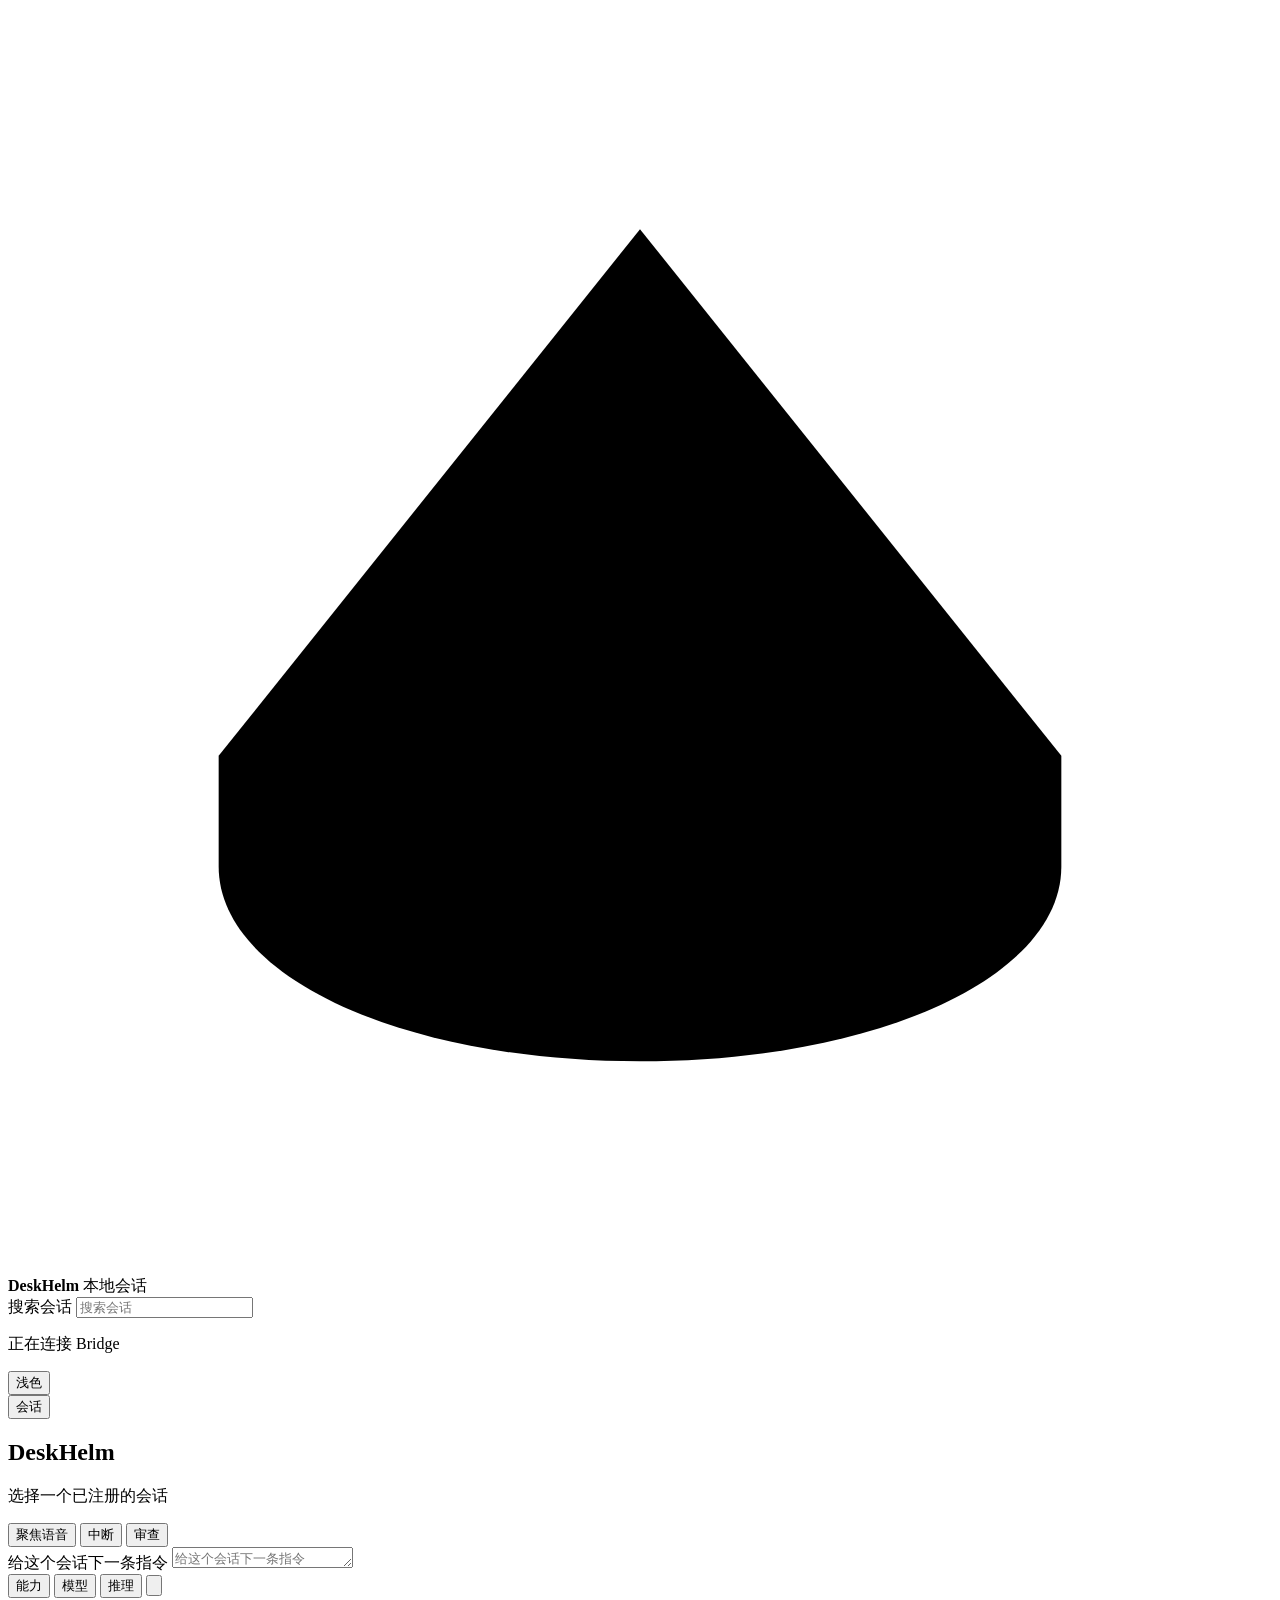
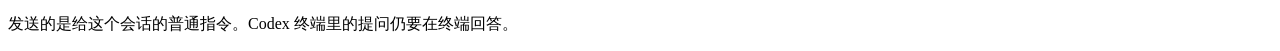
==== bridge/deskhelm_web/assets/index.html @ cbf028ee "feat!: remove protocol v1 Since the switch-over every `deskhelm` command runs on protocol v2, so the" ====
<!DOCTYPE html>
<html lang="zh-CN" data-theme="dark">
<head>
  <meta charset="utf-8">
  <meta name="viewport" content="width=device-width, initial-scale=1">
  <meta name="referrer" content="no-referrer">
  <meta name="robots" content="noindex, nofollow">
  <title>DeskHelm</title>
  <link rel="stylesheet" href="/assets/app.css">
</head>
<body>
  <div class="app">
    <aside class="sidebar" id="sidebar">
      <div class="brand">
        <svg class="mark" viewBox="0 0 24 24" aria-hidden="true">
          <path d="M4 14.2 12 4.2l8 10v2.1c0 2.1-3.5 3.7-8 3.7s-8-1.6-8-3.7Z"></path>
          <path d="M8.2 15.2c1.1.7 2.4 1 3.8 1s2.7-.3 3.8-1"></path>
        </svg>
        <div>
          <strong>DeskHelm</strong>
          <span>本地会话</span>
        </div>
      </div>
      <label class="search">
        <span class="visually-hidden">搜索会话</span>
        <input id="search" type="search" placeholder="搜索会话" autocomplete="off" spellcheck="false">
      </label>
      <div id="threads" class="threads"></div>
      <footer class="side-foot">
        <p id="connection">正在连接 Bridge</p>
        <button type="button" id="theme">浅色</button>
      </footer>
    </aside>
    <section class="main">
      <header class="topbar">
        <button type="button" class="ghost nav-toggle" id="open-sessions" aria-controls="sidebar">会话</button>
        <div class="title-block">
          <h1 id="title">DeskHelm</h1>
          <p id="subtitle">选择一个已注册的会话</p>
        </div>
        <div class="actions">
          <span id="agent-pill" class="pill" hidden></span>
          <span id="status" class="status" hidden></span>
          <button type="button" class="ghost" id="focus">聚焦语音</button>
          <button type="button" class="ghost" id="interrupt">中断</button>
          <button type="button" class="ghost" id="review-toggle" aria-controls="review" aria-expanded="false">审查</button>
        </div>
      </header>
      <div id="transcript" class="transcript" tabindex="0"></div>
      <div class="dock">
        <div id="approval"></div>
        <form id="composer" class="composer" autocomplete="off">
          <label class="visually-hidden" for="prompt">给这个会话下一条指令</label>
          <textarea id="prompt" rows="1" placeholder="给这个会话下一条指令" autocomplete="off" autocapitalize="off" spellcheck="false"></textarea>
          <div class="composer-bar">
            <button type="button" class="tool" id="capability-toggle" aria-controls="capability" aria-expanded="false">能力</button>
            <span class="bar-gap"></span>
            <button type="button" class="tool model-tool" id="model-button" aria-controls="model-menu" aria-expanded="false">模型</button>
            <button type="button" class="tool effort-tool" id="effort-button" aria-controls="model-menu" aria-expanded="false">推理</button>
            <button type="submit" id="send" aria-label="发送">
              <svg viewBox="0 0 24 24" aria-hidden="true">
                <path d="M12 18V6"></path>
                <path d="m6.5 11.5 5.5-5.5 5.5 5.5"></path>
              </svg>
            </button>
          </div>
          <div id="model-menu" class="popover" hidden>
            <div class="menu-head">
              <span></span>
              <p id="effort-label" class="effort-word">推理</p>
              <button type="button" class="tool" id="capability-refresh">刷新</button>
            </div>
            <button type="button" class="model-line" id="model-line" aria-controls="model-list" aria-expanded="false">
              <span id="model-line-label">模型</span>
              <span class="chevron" aria-hidden="true">›</span>
            </button>
            <div id="model-list" class="menu-list" hidden></div>
            <div id="effort-track" class="effort-track" role="radiogroup" aria-label="推理强度"></div>
            <button type="button" class="clear-choice" id="clear-choice" disabled>不覆盖</button>
            <p id="capability-note" class="hint"></p>
            <p class="hint">应用到下一轮，不会写入 Codex 的全局配置。当前这一轮仍用原来的模型。</p>
          </div>
          <section id="capability" class="popover capability" hidden>
            <div class="popover-head">
              <h2>能力</h2>
              <button type="button" class="tool" id="tools-refresh">刷新</button>
              <button type="button" class="tool" id="close-capability">关闭</button>
            </div>
            <p id="tools-note" class="hint"></p>
            <div class="capability-scroll">
              <h3>声明</h3>
              <ul id="agent-capability-list"></ul>
              <h3>Skills</h3>
              <ul id="skill-list"></ul>
              <h3>MCP</h3>
              <ul id="mcp-list"></ul>
            </div>
          </section>
        </form>
        <p class="composer-hint">发送的是给这个会话的普通指令。Codex 终端里的提问仍要在终端回答。</p>
      </div>
    </section>
    <aside class="review" id="review" hidden>
      <header class="review-head">
        <h2>审查</h2>
        <button type="button" class="ghost" id="close-review">关闭</button>
      </header>
      <div id="review-body" class="review-body"></div>
    </aside>
  </div>
  <button type="button" id="scrim" class="scrim" hidden>关闭侧栏</button>
  <p id="live" class="visually-hidden" aria-live="polite"></p>
  <noscript><p class="noscript">这个客户端需要启用 JavaScript。</p></noscript>
  <script src="/assets/app.js"></script>
</body>
</html>
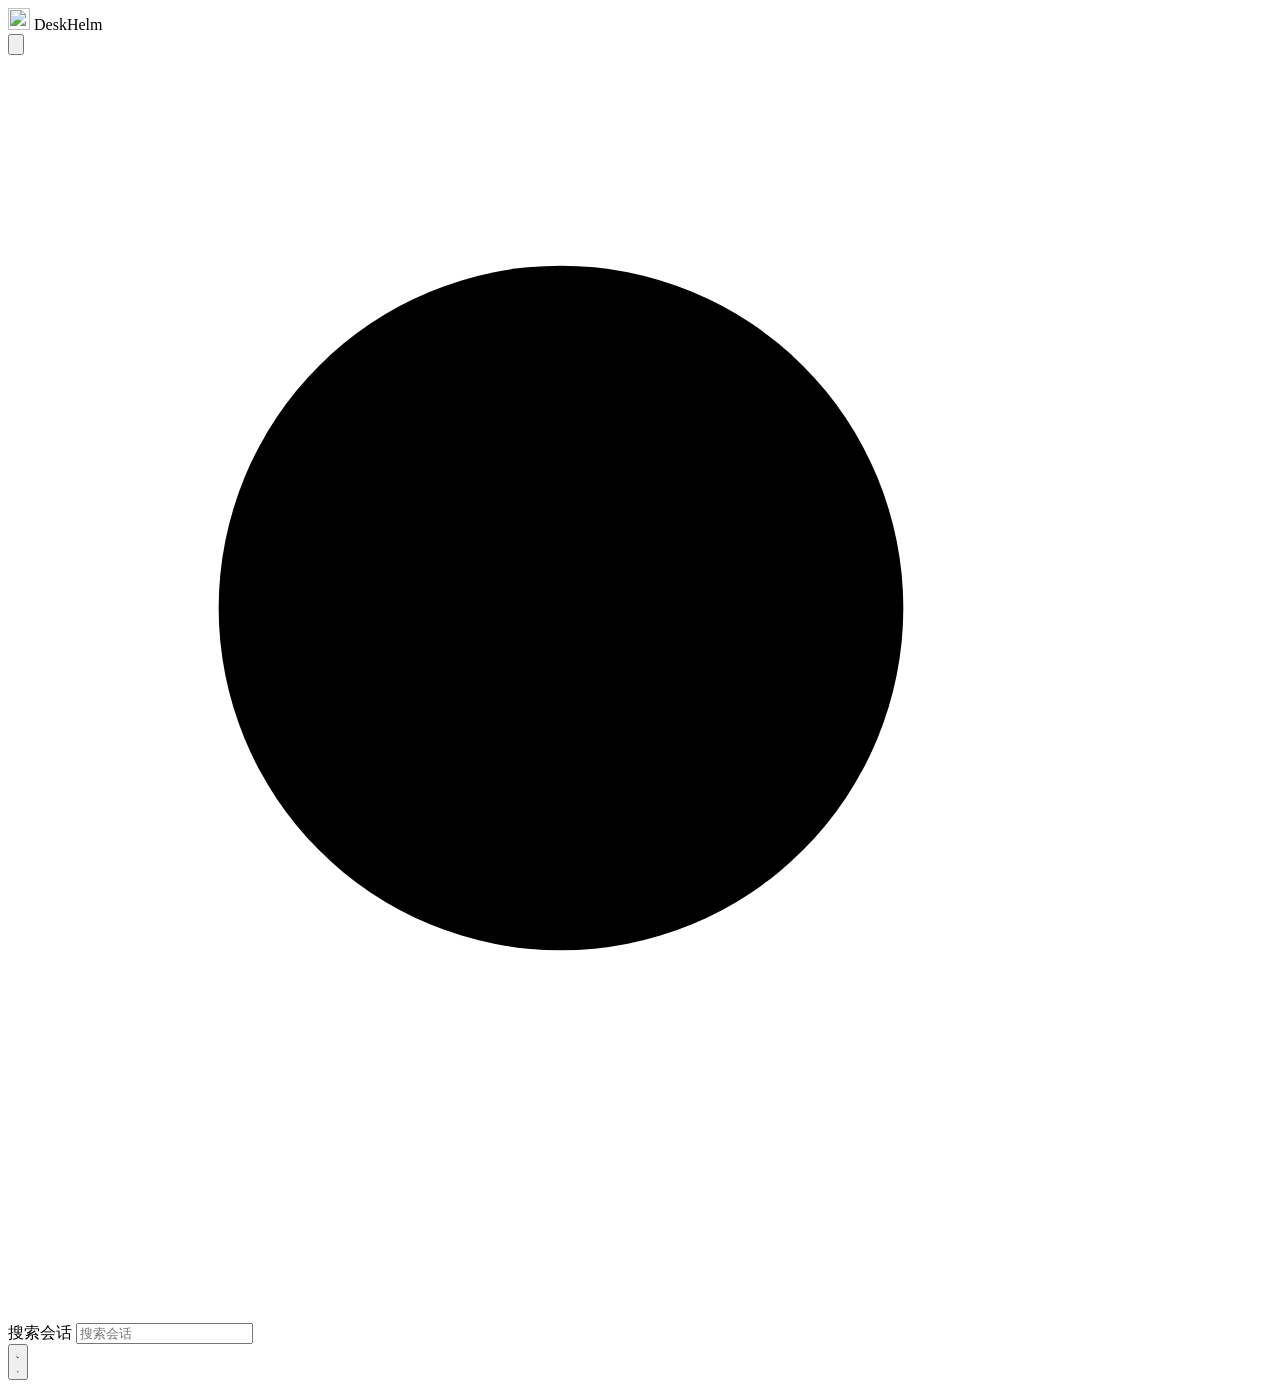
==== commit 34ddcf7c: "feat: rebuild the web page on a server-built transcript The web server now keeps one transcript per " ====
--- a/bridge/deskhelm_web/assets/index.html
+++ b/bridge/deskhelm_web/assets/index.html
@@ -1,116 +1,60 @@
 <!DOCTYPE html>
-<html lang="zh-CN" data-theme="dark">
+<html lang="zh-CN">
 <head>
   <meta charset="utf-8">
-  <meta name="viewport" content="width=device-width, initial-scale=1">
+  <meta name="viewport" content="width=device-width, initial-scale=1, viewport-fit=cover">
   <meta name="referrer" content="no-referrer">
   <meta name="robots" content="noindex, nofollow">
+  <meta name="color-scheme" content="dark light">
   <title>DeskHelm</title>
+  <link rel="icon" href="/assets/icon.svg" type="image/svg+xml">
   <link rel="stylesheet" href="/assets/app.css">
+  <script type="module" src="/assets/js/main.js"></script>
 </head>
 <body>
-  <div class="app">
-    <aside class="sidebar" id="sidebar">
-      <div class="brand">
-        <svg class="mark" viewBox="0 0 24 24" aria-hidden="true">
-          <path d="M4 14.2 12 4.2l8 10v2.1c0 2.1-3.5 3.7-8 3.7s-8-1.6-8-3.7Z"></path>
-          <path d="M8.2 15.2c1.1.7 2.4 1 3.8 1s2.7-.3 3.8-1"></path>
-        </svg>
-        <div>
-          <strong>DeskHelm</strong>
-          <span>本地会话</span>
+  <div class="app" id="app">
+    <aside class="sidebar" id="sidebar" aria-label="会话">
+      <div class="sidebar-head">
+        <div class="brand">
+          <img src="/assets/icon.svg" alt="" width="22" height="22">
+          <span>DeskHelm</span>
         </div>
+        <button type="button" class="icon-button only-narrow" id="close-sidebar" aria-label="关闭会话列表">
+          <svg class="icon" viewBox="0 0 24 24" aria-hidden="true"><path d="M6 6l12 12"></path><path d="M18 6 6 18"></path></svg>
+        </button>
       </div>
       <label class="search">
+        <svg class="icon" viewBox="0 0 24 24" aria-hidden="true"><path d="M10.5 17a6.5 6.5 0 1 0 0-13 6.5 6.5 0 0 0 0 13Z"></path><path d="m15.5 15.5 4.5 4.5"></path></svg>
         <span class="visually-hidden">搜索会话</span>
         <input id="search" type="search" placeholder="搜索会话" autocomplete="off" spellcheck="false">
       </label>
-      <div id="threads" class="threads"></div>
-      <footer class="side-foot">
-        <p id="connection">正在连接 Bridge</p>
-        <button type="button" id="theme">浅色</button>
+      <nav class="session-list" id="session-list" aria-label="会话列表"></nav>
+      <footer class="sidebar-foot">
+        <span class="connection" id="connection"></span>
+        <button type="button" class="icon-button" id="theme-toggle">
+          <svg class="icon theme-dark" viewBox="0 0 24 24" aria-hidden="true"><path d="M20 14.5A8 8 0 1 1 9.5 4a6.5 6.5 0 0 0 10.5 10.5Z"></path></svg>
+          <svg class="icon theme-light" viewBox="0 0 24 24" aria-hidden="true"><path d="M12 16a4 4 0 1 0 0-8 4 4 0 0 0 0 8Z"></path><path d="M12 2.5v2"></path><path d="M12 19.5v2"></path><path d="M2.5 12h2"></path><path d="M19.5 12h2"></path><path d="m5.3 5.3 1.4 1.4"></path><path d="m17.3 17.3 1.4 1.4"></path><path d="m5.3 18.7 1.4-1.4"></path><path d="m17.3 6.7 1.4-1.4"></path></svg>
+        </button>
       </footer>
     </aside>
-    <section class="main">
-      <header class="topbar">
-        <button type="button" class="ghost nav-toggle" id="open-sessions" aria-controls="sidebar">会话</button>
-        <div class="title-block">
-          <h1 id="title">DeskHelm</h1>
-          <p id="subtitle">选择一个已注册的会话</p>
+    <main class="main">
+      <header class="topbar" id="topbar"></header>
+      <div class="banner" id="banner" role="status" hidden></div>
+      <div class="stage">
+        <div class="scroller" id="scroller">
+          <div class="transcript" id="transcript" role="log" aria-label="会话记录"></div>
         </div>
-        <div class="actions">
-          <span id="agent-pill" class="pill" hidden></span>
-          <span id="status" class="status" hidden></span>
-          <button type="button" class="ghost" id="focus">聚焦语音</button>
-          <button type="button" class="ghost" id="interrupt">中断</button>
-          <button type="button" class="ghost" id="review-toggle" aria-controls="review" aria-expanded="false">审查</button>
-        </div>
-      </header>
-      <div id="transcript" class="transcript" tabindex="0"></div>
-      <div class="dock">
-        <div id="approval"></div>
-        <form id="composer" class="composer" autocomplete="off">
-          <label class="visually-hidden" for="prompt">给这个会话下一条指令</label>
-          <textarea id="prompt" rows="1" placeholder="给这个会话下一条指令" autocomplete="off" autocapitalize="off" spellcheck="false"></textarea>
-          <div class="composer-bar">
-            <button type="button" class="tool" id="capability-toggle" aria-controls="capability" aria-expanded="false">能力</button>
-            <span class="bar-gap"></span>
-            <button type="button" class="tool model-tool" id="model-button" aria-controls="model-menu" aria-expanded="false">模型</button>
-            <button type="button" class="tool effort-tool" id="effort-button" aria-controls="model-menu" aria-expanded="false">推理</button>
-            <button type="submit" id="send" aria-label="发送">
-              <svg viewBox="0 0 24 24" aria-hidden="true">
-                <path d="M12 18V6"></path>
-                <path d="m6.5 11.5 5.5-5.5 5.5 5.5"></path>
-              </svg>
-            </button>
-          </div>
-          <div id="model-menu" class="popover" hidden>
-            <div class="menu-head">
-              <span></span>
-              <p id="effort-label" class="effort-word">推理</p>
-              <button type="button" class="tool" id="capability-refresh">刷新</button>
-            </div>
-            <button type="button" class="model-line" id="model-line" aria-controls="model-list" aria-expanded="false">
-              <span id="model-line-label">模型</span>
-              <span class="chevron" aria-hidden="true">›</span>
-            </button>
-            <div id="model-list" class="menu-list" hidden></div>
-            <div id="effort-track" class="effort-track" role="radiogroup" aria-label="推理强度"></div>
-            <button type="button" class="clear-choice" id="clear-choice" disabled>不覆盖</button>
-            <p id="capability-note" class="hint"></p>
-            <p class="hint">应用到下一轮，不会写入 Codex 的全局配置。当前这一轮仍用原来的模型。</p>
-          </div>
-          <section id="capability" class="popover capability" hidden>
-            <div class="popover-head">
-              <h2>能力</h2>
-              <button type="button" class="tool" id="tools-refresh">刷新</button>
-              <button type="button" class="tool" id="close-capability">关闭</button>
-            </div>
-            <p id="tools-note" class="hint"></p>
-            <div class="capability-scroll">
-              <h3>声明</h3>
-              <ul id="agent-capability-list"></ul>
-              <h3>Skills</h3>
-              <ul id="skill-list"></ul>
-              <h3>MCP</h3>
-              <ul id="mcp-list"></ul>
-            </div>
-          </section>
-        </form>
-        <p class="composer-hint">发送的是给这个会话的普通指令。Codex 终端里的提问仍要在终端回答。</p>
+        <button type="button" class="jump" id="jump" hidden>
+          <svg class="icon" viewBox="0 0 24 24" aria-hidden="true"><path d="M12 5v14"></path><path d="m5.5 12.5 6.5 6.5 6.5-6.5"></path></svg>
+          最新
+        </button>
       </div>
-    </section>
-    <aside class="review" id="review" hidden>
-      <header class="review-head">
-        <h2>审查</h2>
-        <button type="button" class="ghost" id="close-review">关闭</button>
-      </header>
-      <div id="review-body" class="review-body"></div>
-    </aside>
+      <form class="composer" id="composer" autocomplete="off"></form>
+    </main>
+    <aside class="details" id="details" aria-label="会话详情" hidden></aside>
   </div>
-  <button type="button" id="scrim" class="scrim" hidden>关闭侧栏</button>
-  <p id="live" class="visually-hidden" aria-live="polite"></p>
-  <noscript><p class="noscript">这个客户端需要启用 JavaScript。</p></noscript>
-  <script src="/assets/app.js"></script>
+  <div class="scrim" id="scrim" hidden></div>
+  <p class="visually-hidden" id="live" aria-live="polite"></p>
+  <noscript><p class="noscript">这个页面需要启用 JavaScript。</p></noscript>
 </body>
 </html>
